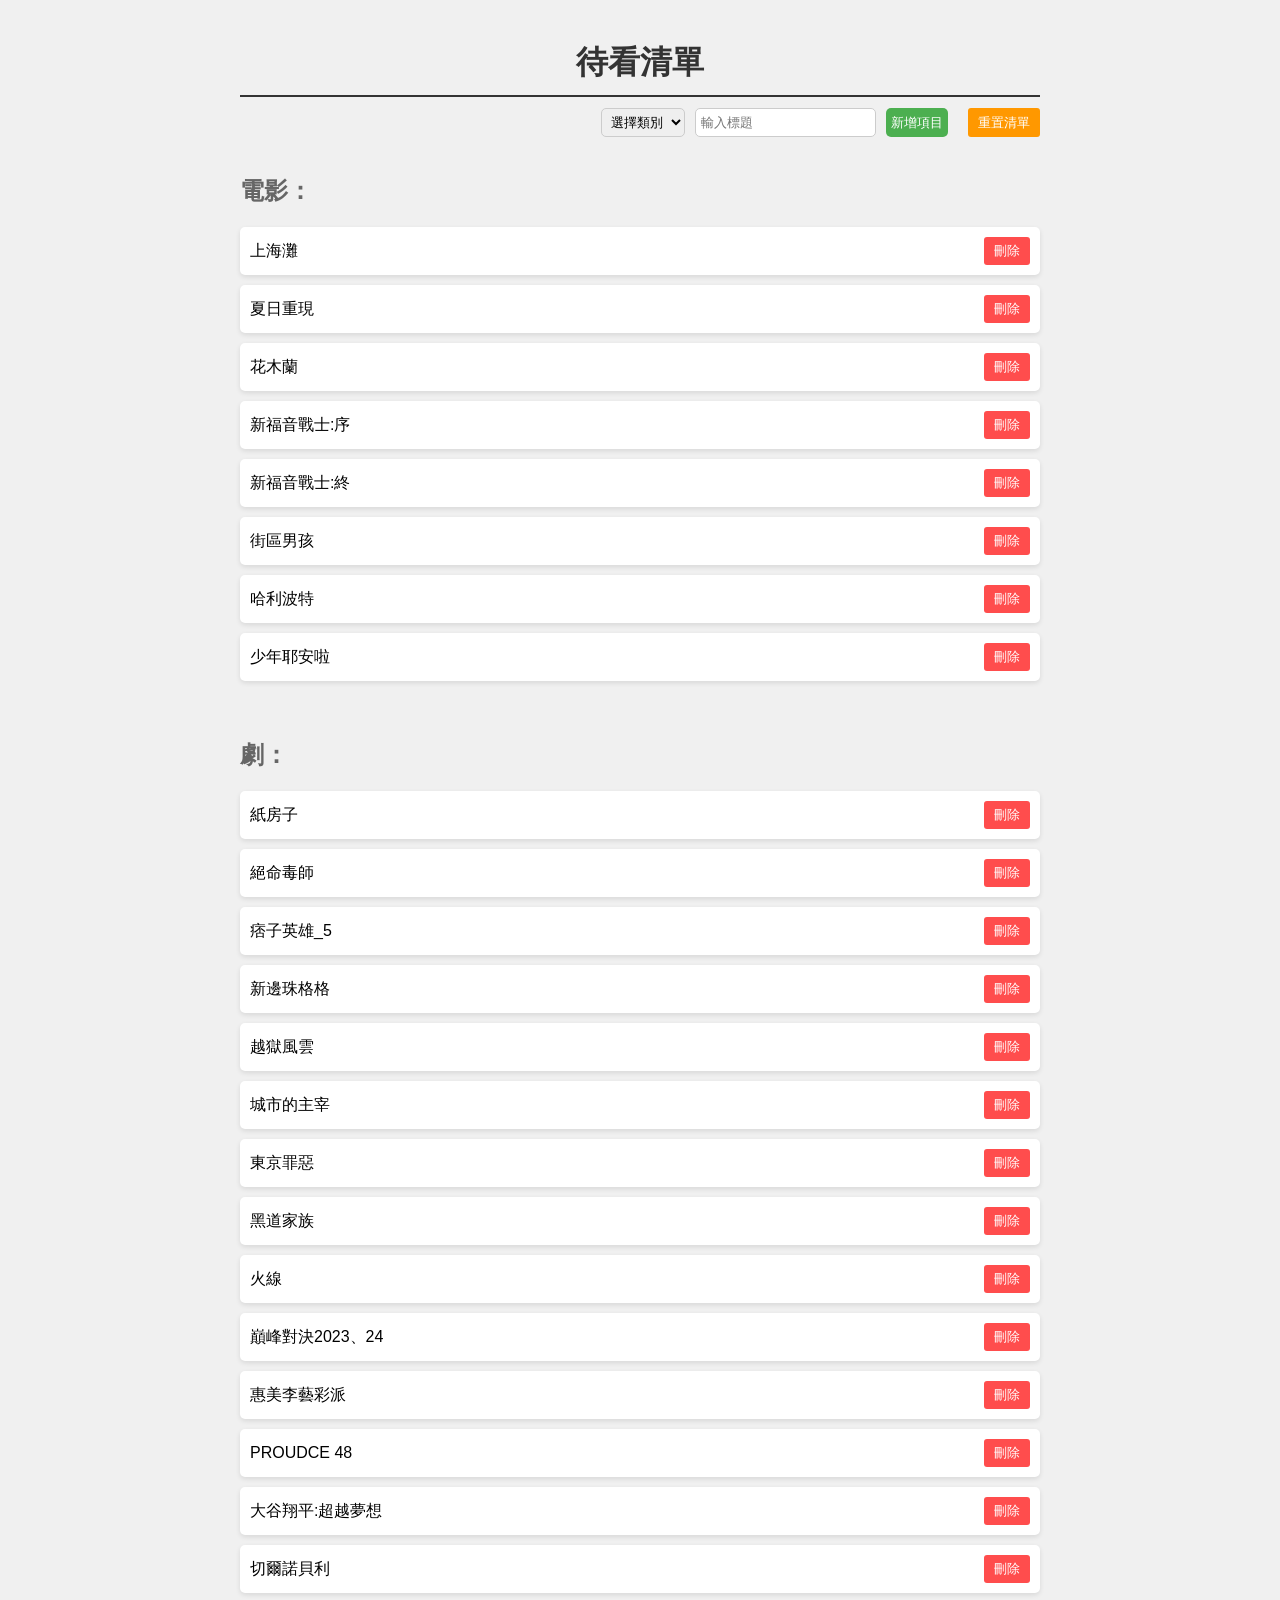
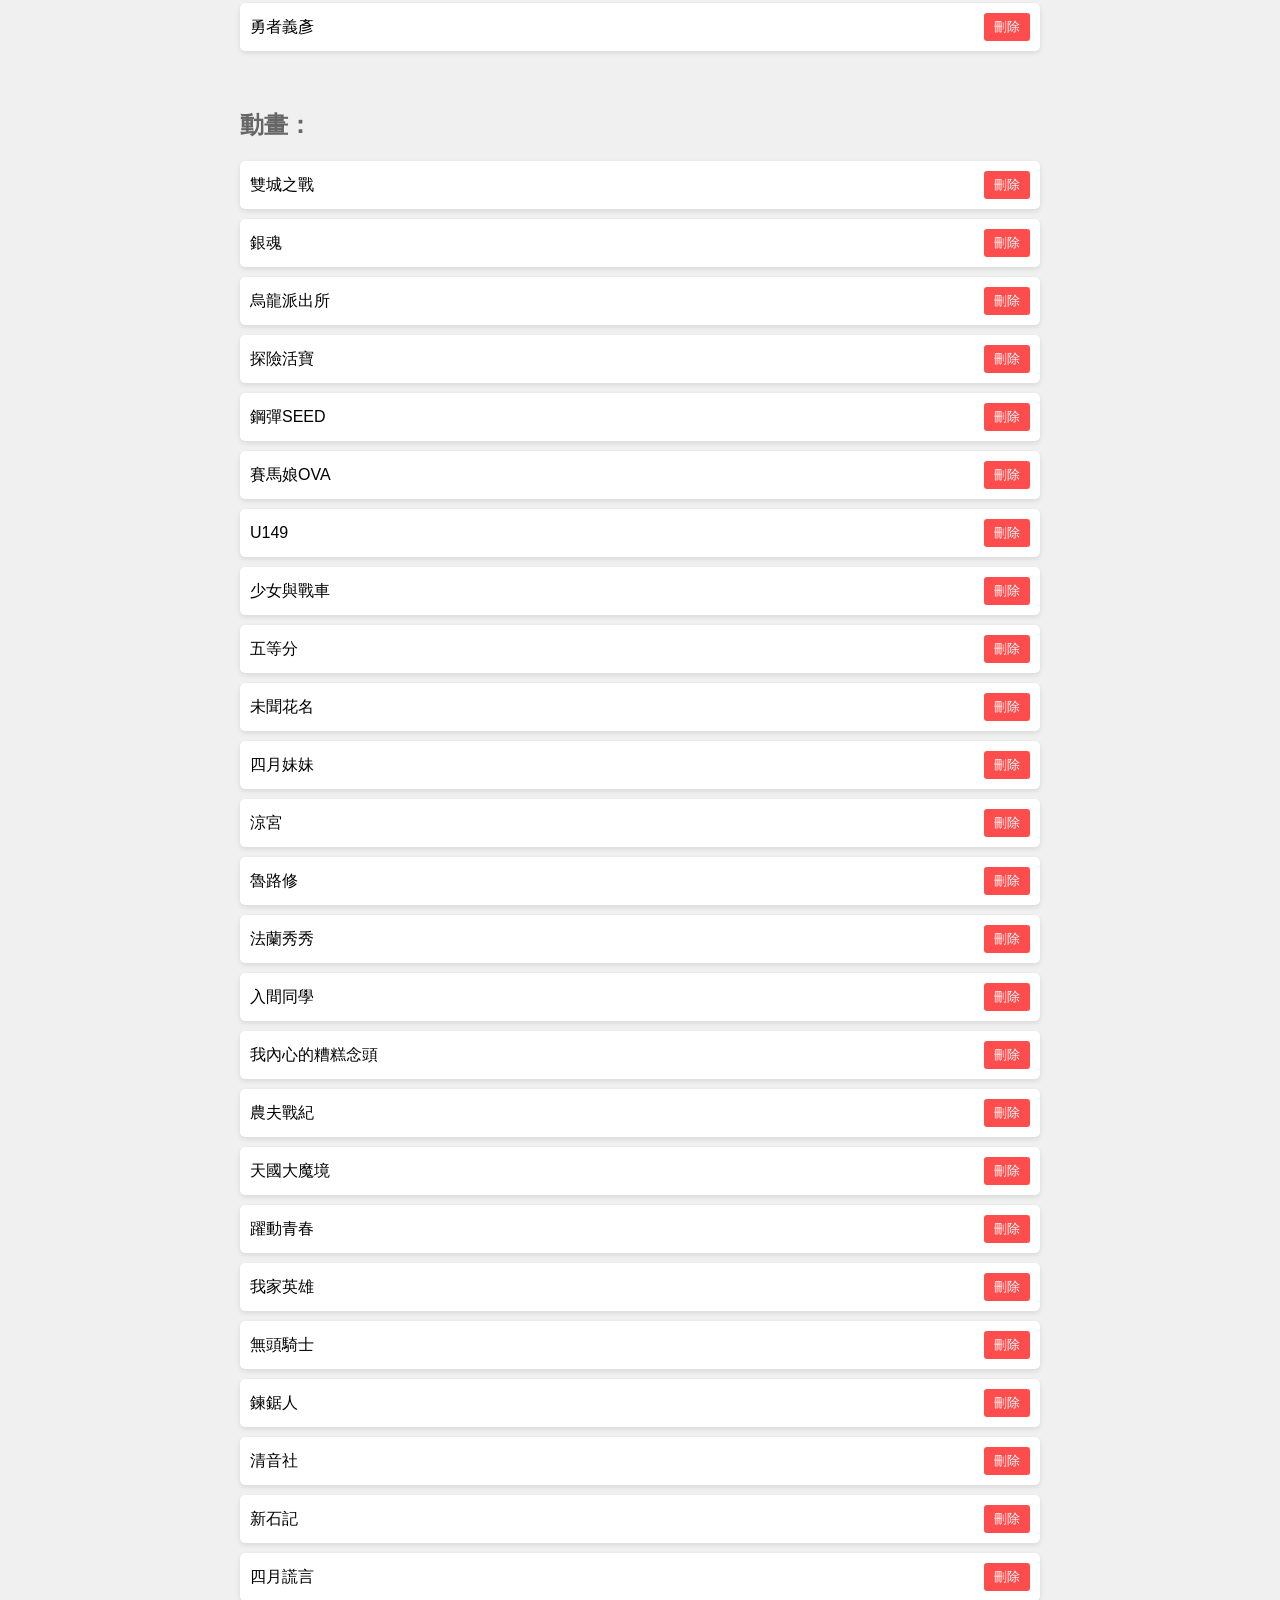
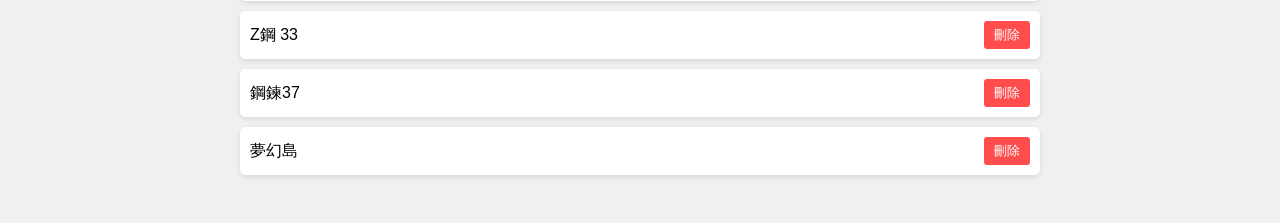
==== al.html @ c4b4829f "Initial commit" ====
<!DOCTYPE html>
<!-- 宣告文件類型為 HTML5 -->
<html lang="zh-Hant-TW">
<head>
    <meta charset="UTF-8">
    <!-- 設定文件的字符編碼為 UTF-8 -->
    <meta name="viewport" content="width=device-width, initial-scale=1.0">
    <!-- 設定視窗的寬度為裝置的寬度，初始縮放比例為 1.0 -->
    <title>待看清單</title>
    <link rel="stylesheet" href="al.css">
    <!-- 連結到 CSS 文件 -->
</head>
<body>
    <header>
        <h1>待看清單</h1>
        <div id="add-item-container">
            <select id="category-select">
                <option value="">選擇類別</option>
                <option value="movie">電影</option>
                <option value="drama">劇</option>
                <option value="animation">動畫</option>
            </select>
            <input type="text" id="new-item-title" placeholder="輸入標題">
            <button id="addItem">新增項目</button>
            <button id="resetItems">重置清單</button>
        </div>
    </header>

    <div><br></div>

    <!-- 電影部分 -->
    <section id="movies">
        <h2>電影：</h2>
        <!-- 每個 div 代表一個項目 -->
        <!-- 
        <div class="item">上海灘</div>
        <div class="item highlight">夏日重現</div>
        <div class="item highlight">花木蘭</div>
        <div class="item highlight">新福音戰士:序</div>
        <div class="item highlight">新福音戰士:終</div>
        <div class="item">街區男孩</div>
        <div class="item highlight">哈利波特</div>
        <div class="item">少年耶安啦</div> 
        -->
        
        <div id="movie-list"></div>
    </section>

    <div><br></div>
    <!-- 換行 -->

    <!-- 劇部分 -->
    <section id="dramas">
        <h2>劇：</h2>
        <!-- 每個 div 代表一個項目 -->
        <!--
        <div class="item">紙房子</div>
        <div class="item highlight">絕命毒師</div>
        <div class="item">痞子英雄_5</div>
        <div class="item">新邊珠格格</div>
        <div class="item highlight">越獄風雲</div>
        <div class="item highlight">城市的主宰</div>
        <div class="item highlight">東京罪惡</div>
        <div class="item highlight">黑道家族</div>
        <div class="item highlight">火線</div>
        <div class="item">巔峰對決2023、24</div>
        <div class="item">惠美李藝彩派</div> 
        <div class="item highlight">PROUDCE 48</div>
        <div class="item">大谷翔平:超越夢想</div>
        <div class="item highlight">切爾諾貝利</div>
        <div class="item highlight">勇者義彥</div>
        -->

        <div id="drama-list"></div>
    </section>

    <div><br></div>
    <!-- 換行 -->

    <!-- 動畫部分 -->
    <section id="animations">
        <h2>動畫：</h2>
        <!-- 每個 div 代表一個項目 -->
<!--         
        <div class="item">雙城之戰</div>
        <div class="item highlight">銀魂</div>
        <div class="item highlight">烏龍派出所</div>
        <div class="item">探險活寶</div> 
        <div class="item">鋼彈SEED</div>
        <div class="item highlight">賽馬娘OVA</div>
        <div class="item highlight">U149</div>
        <div class="item">少女與戰車</div>
        <div class="item">五等分</div>
        <div class="item highlight">未聞花名</div>
        <div class="item">四月妹妹</div>
        <div class="item">涼宮</div>
        <div class="item">魯路修</div>
        <div class="item highlight">法蘭秀秀</div>
        <div class="item">入間同學</div>
        <div class="item highlight">我內心的糟糕念頭</div>
        <div class="item highlight">農夫戰紀</div>
        <div class="item">天國大魔境</div>
        <div class="item">躍動青春</div>
        <div class="item">我家英雄</div>
        <div class="item">無頭騎士</div>
        <div class="item">鍊鋸人</div>
        <div class="item">清音社</div>
        <div class="item">新石記</div>
        <div class="item">四月謊言</div>
        <div class="item">Z鋼 33</div>
        <div class="item">鋼鍊37</div>
        <div class="item">夢幻島</div>
        -->

        <div id="animation-list"></div>
    </section>

    <div><br></div>
    <!-- 換行 -->

    <script src="al.js"></script>
    <!-- 連結到 JavaScript 文件 -->
</body>
</html>
---- al.css ----
/* 整體設定 */
body {
    font-family: 'Arial', sans-serif;
    max-width: 800px;
    margin: 0 auto; /* 居中對齊 */
    padding: 20px;
    background-color: #f0f0f0;
}

h1 {
    color: #333;
    text-align: center;
    border-bottom: 2px solid #333;
    padding-bottom: 10px;
}

h2 {
    color: #666;
    margin-top: 30px;
}

header {
    position: relative;
    margin-bottom: 30px;
}

/* class "." : 可重複使用樣式 
   id "#" : 只用一次的樣式

   也可全用class "."，但要小心命名，避免重複，
   或使用id "#"，但要小心命名，避免重複，
   只是會增加HTML命名複雜度，
   在JS中要快速找到對應的元素，
   可能需要使用id "#" 來精確指定。
*/


/* 項目 */
.item {
    background-color: white;
    margin: 10px 0;
    padding: 10px;
    border-radius: 5px;
    box-shadow: 0 2px 5px rgba(0,0,0,0.1); /* 添加陰影效果 */
    transition: transform 0.3s ease; /* 添加過渡效果 */
    display: flex;
    justify-content: space-between;
    align-items: center;
}

/* 項目懸停效果 */
.item:hover {
    transform: translateY(-5px); /* 鼠標懸停時向上移動 */
}

/* 高亮項目 */
.highlight {
    border-left: 5px solid #ffd700; /* 高亮項目的左邊框 */
    padding-left: 15px;
}

/* 新增項目按鈕 */
#add-item-container {
    position: absolute;
    right: 0;
    bottom: -40px;
    display: flex;
    gap: 10px;
}

/* 新增項目按鈕 */
#category-select, #new-item-title, #addItem {
    padding: 5px;
    border-radius: 5px;
    border: 1px solid #ccc;
}

/* 新增項目按鈕 */
#addItem {
    background-color: #4CAF50;
    color: white;
    border: none;
    cursor: pointer;
}

/* 新增項目按鈕懸停效果 */
#addItem:hover {
    background-color: #45a049;
}


/* 刪除按鈕 */
.delete-btn {
    background-color: #ff4d4d;
    color: white;
    border: none;
    padding: 5px 10px;
    border-radius: 3px;
    cursor: pointer;
}

/* 刪除按鈕懸停效果 */
.delete-btn:hover {
    background-color: #ff3333;
}

/* 重置按鈕 */
#resetItems {
    background-color: #ff9800;
    color: white;
    border: none;
    padding: 5px 10px;
    border-radius: 3px;
    cursor: pointer;
    margin-left: 10px;
}

/* 重置按鈕懸停效果 */
#resetItems:hover {
    background-color: #f57c00;
}
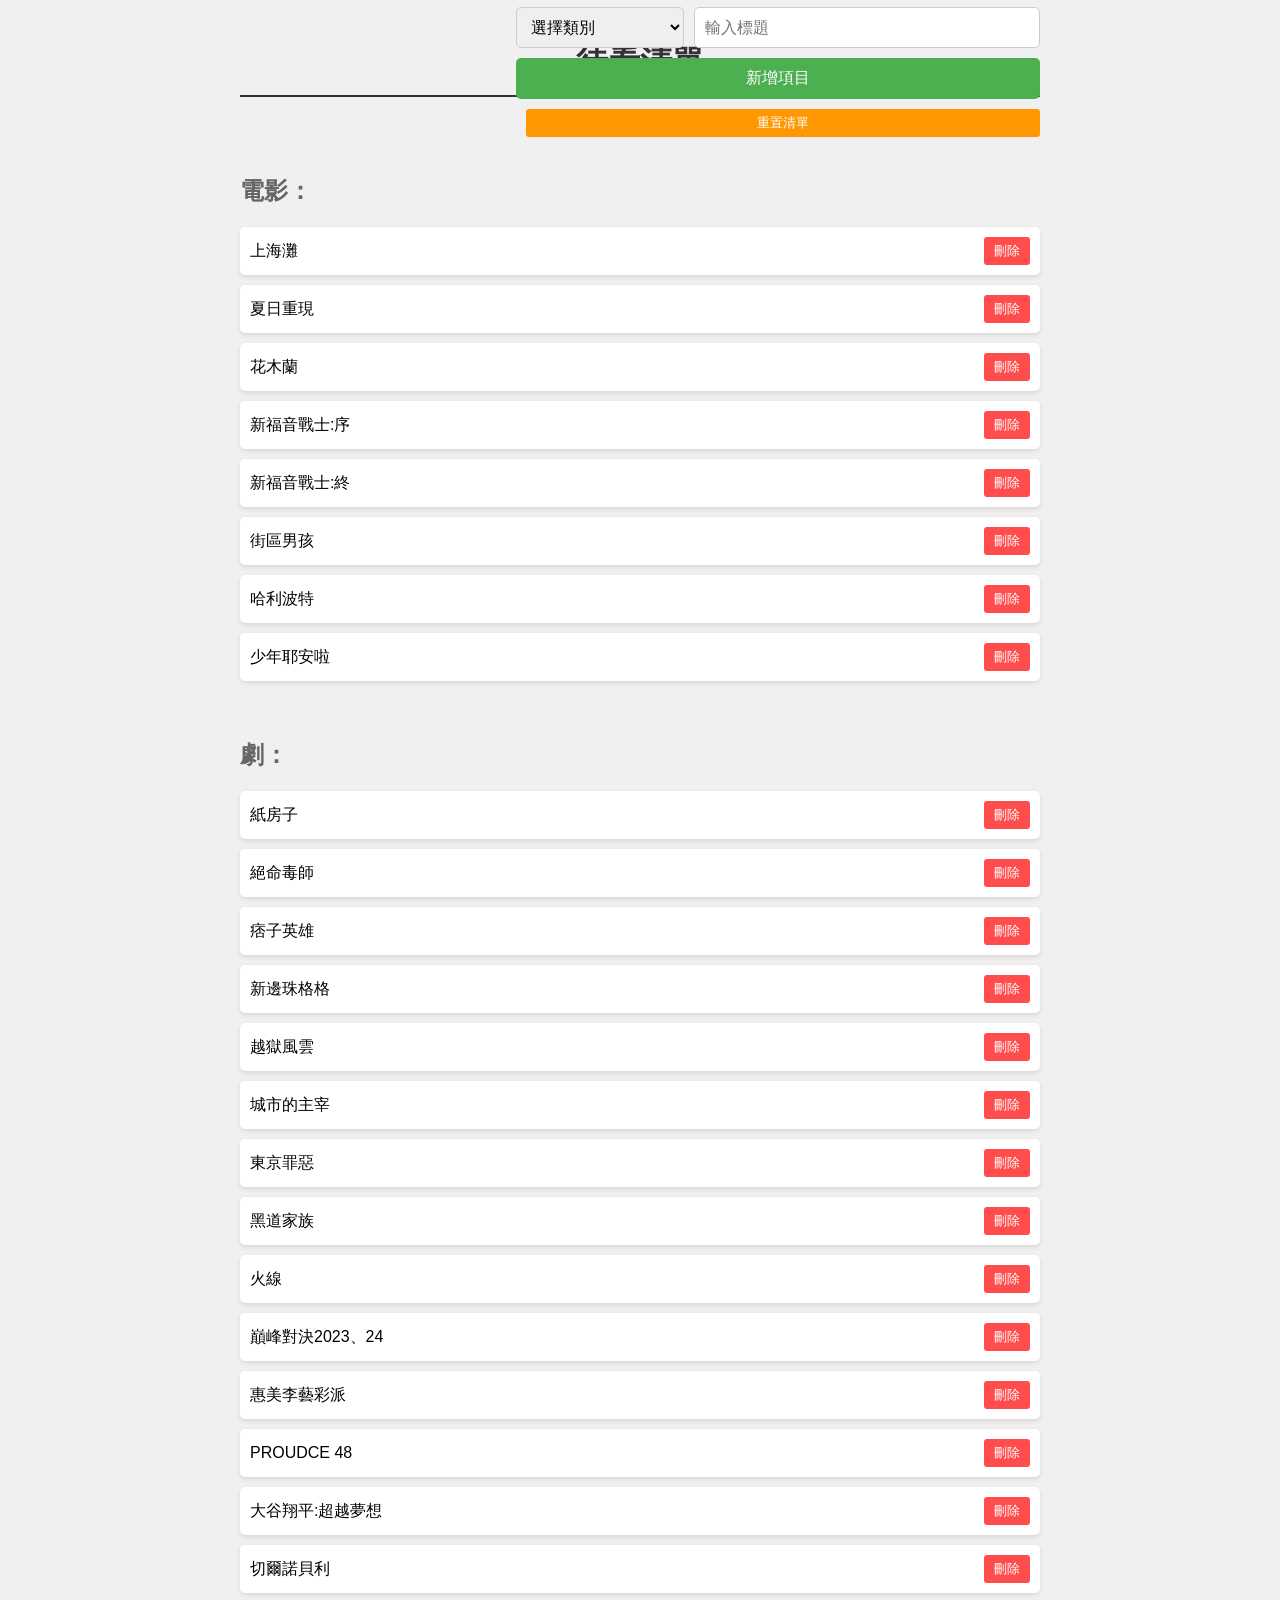
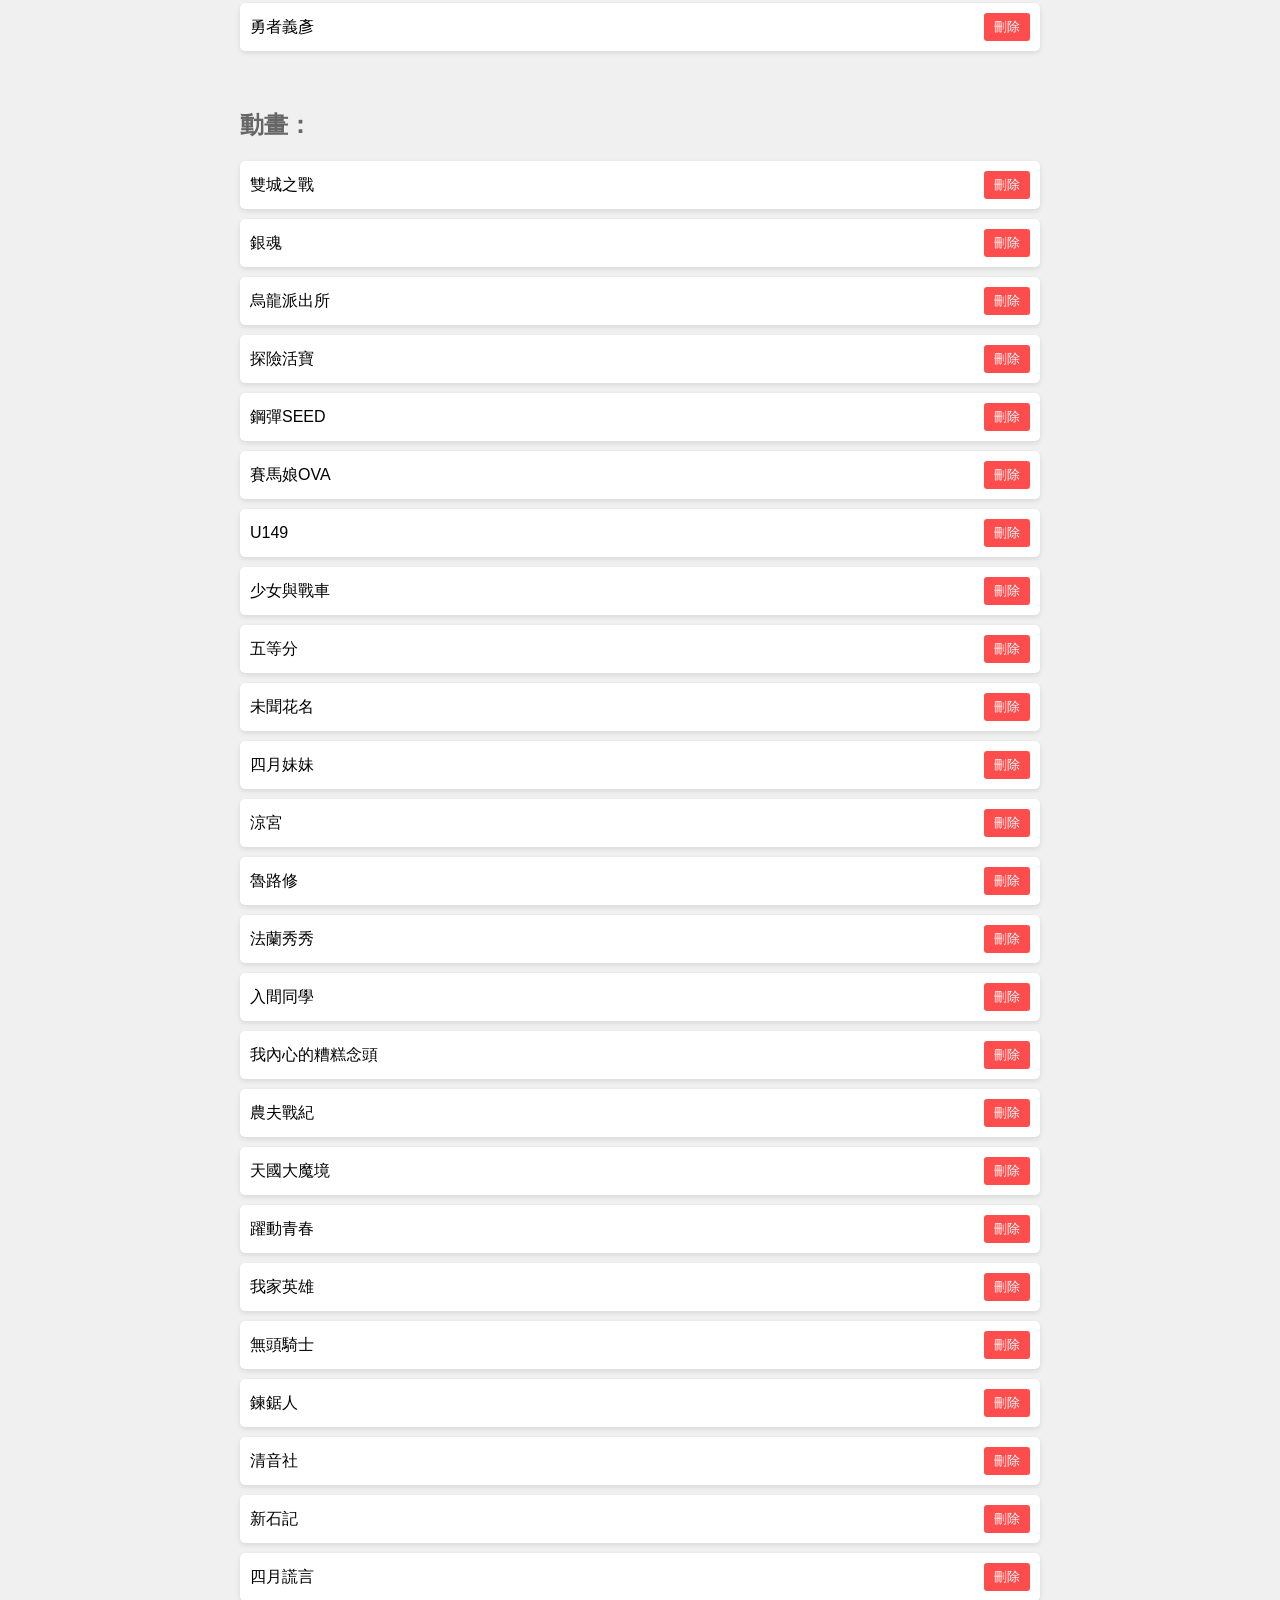
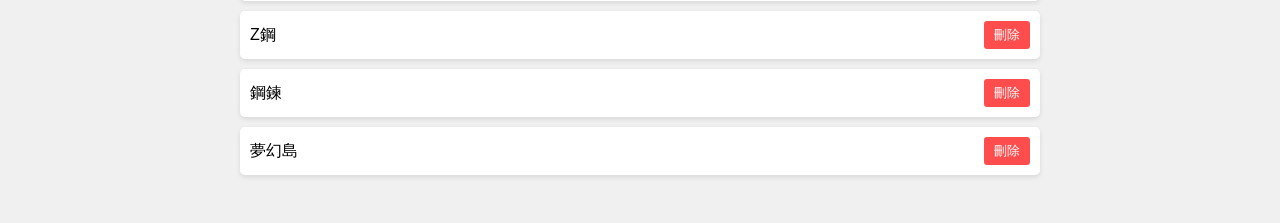
==== commit 9e0b37ee: "更改配合小螢幕_V2" ====
--- a/al.html
+++ b/al.html
@@ -12,7 +12,10 @@
 </head>
 <body>
     <header>
-        <h1>待看清單</h1>
+        <h1>
+            <span class="full-title">待看清單</span>
+            <span class="short-title">清單</span>
+        </h1>
         <div id="add-item-container">
             <select id="category-select">
                 <option value="">選擇類別</option>
--- a/al.css
+++ b/al.css
@@ -1,10 +1,7 @@
 /* 整體設定 */
-body {
-    font-family: 'Arial', sans-serif;
-    max-width: 800px;
-    margin: 0 auto; /* 居中對齊 */
-    padding: 20px;
-    background-color: #f0f0f0;
+header {
+    position: relative;
+    margin-bottom: 30px;
 }
 
 h1 {
@@ -19,9 +16,12 @@
     margin-top: 30px;
 }
 
-header {
-    position: relative;
-    margin-bottom: 30px;
+body {
+    font-family: 'Arial', sans-serif;
+    max-width: 800px;
+    margin: 0 auto; /* 居中對齊 */
+    padding: 20px;
+    background-color: #f0f0f0;
 }
 
 /* class "." : 可重複使用樣式 
@@ -41,6 +41,7 @@
     margin: 10px 0;
     padding: 10px;
     border-radius: 5px;
+    margin-bottom: 10px;
     box-shadow: 0 2px 5px rgba(0,0,0,0.1); /* 添加陰影效果 */
     transition: transform 0.3s ease; /* 添加過渡效果 */
     display: flex;
@@ -66,14 +67,30 @@
     bottom: -40px;
     display: flex;
     gap: 10px;
+    flex-wrap: wrap;
+    justify-content: center;
 }
 
 /* 新增項目按鈕 */
 #category-select, #new-item-title, #addItem {
-    padding: 5px;
+    padding: 10px;
     border-radius: 5px;
     border: 1px solid #ccc;
+    font-size: 16px;
 }
+
+#category-select {
+    flex-grow: 1; /* 在裝置寬度小於600px時，顯示短標題 */
+}
+
+#new-item-title {
+    flex-grow: 2; /* 在裝置寬度小於600px時，顯示短標題 */
+}
+
+#addItem, #resetItems {
+    flex-basis: 100%; /* 在裝置寬度小於600px時，顯示短標題 */
+}
+
 
 /* 新增項目按鈕 */
 #addItem {
@@ -118,4 +135,42 @@
 /* 重置按鈕懸停效果 */
 #resetItems:hover {
     background-color: #f57c00;
+}
+
+
+/* 為了在不同裝置大小顯示不同標題 */
+.short-title {
+    display: none;
+}
+
+/* 在裝置寬度小於600px時，顯示短標題 */
+@media (max-width: 600px) {
+    .full-title {
+        display: none;
+    }
+    .short-title {
+        display: inline;
+    }
+
+    /* 項目 */
+    .item {
+        flex-direction: column;
+        align-items: flex-start;
+    }
+
+    /* 刪除按鈕 */
+    .delete-btn {
+        margin-top: 10px;
+        align-self: flex-end;
+    }
+
+    /* 新增項目按鈕 */
+    #add-item-container {
+        flex-direction: column; 
+    }
+
+    /* 新增項目按鈕 */
+    #category-select, #new-item-title, #addItem, #resetItems {
+        width: 100%;
+    }
 }
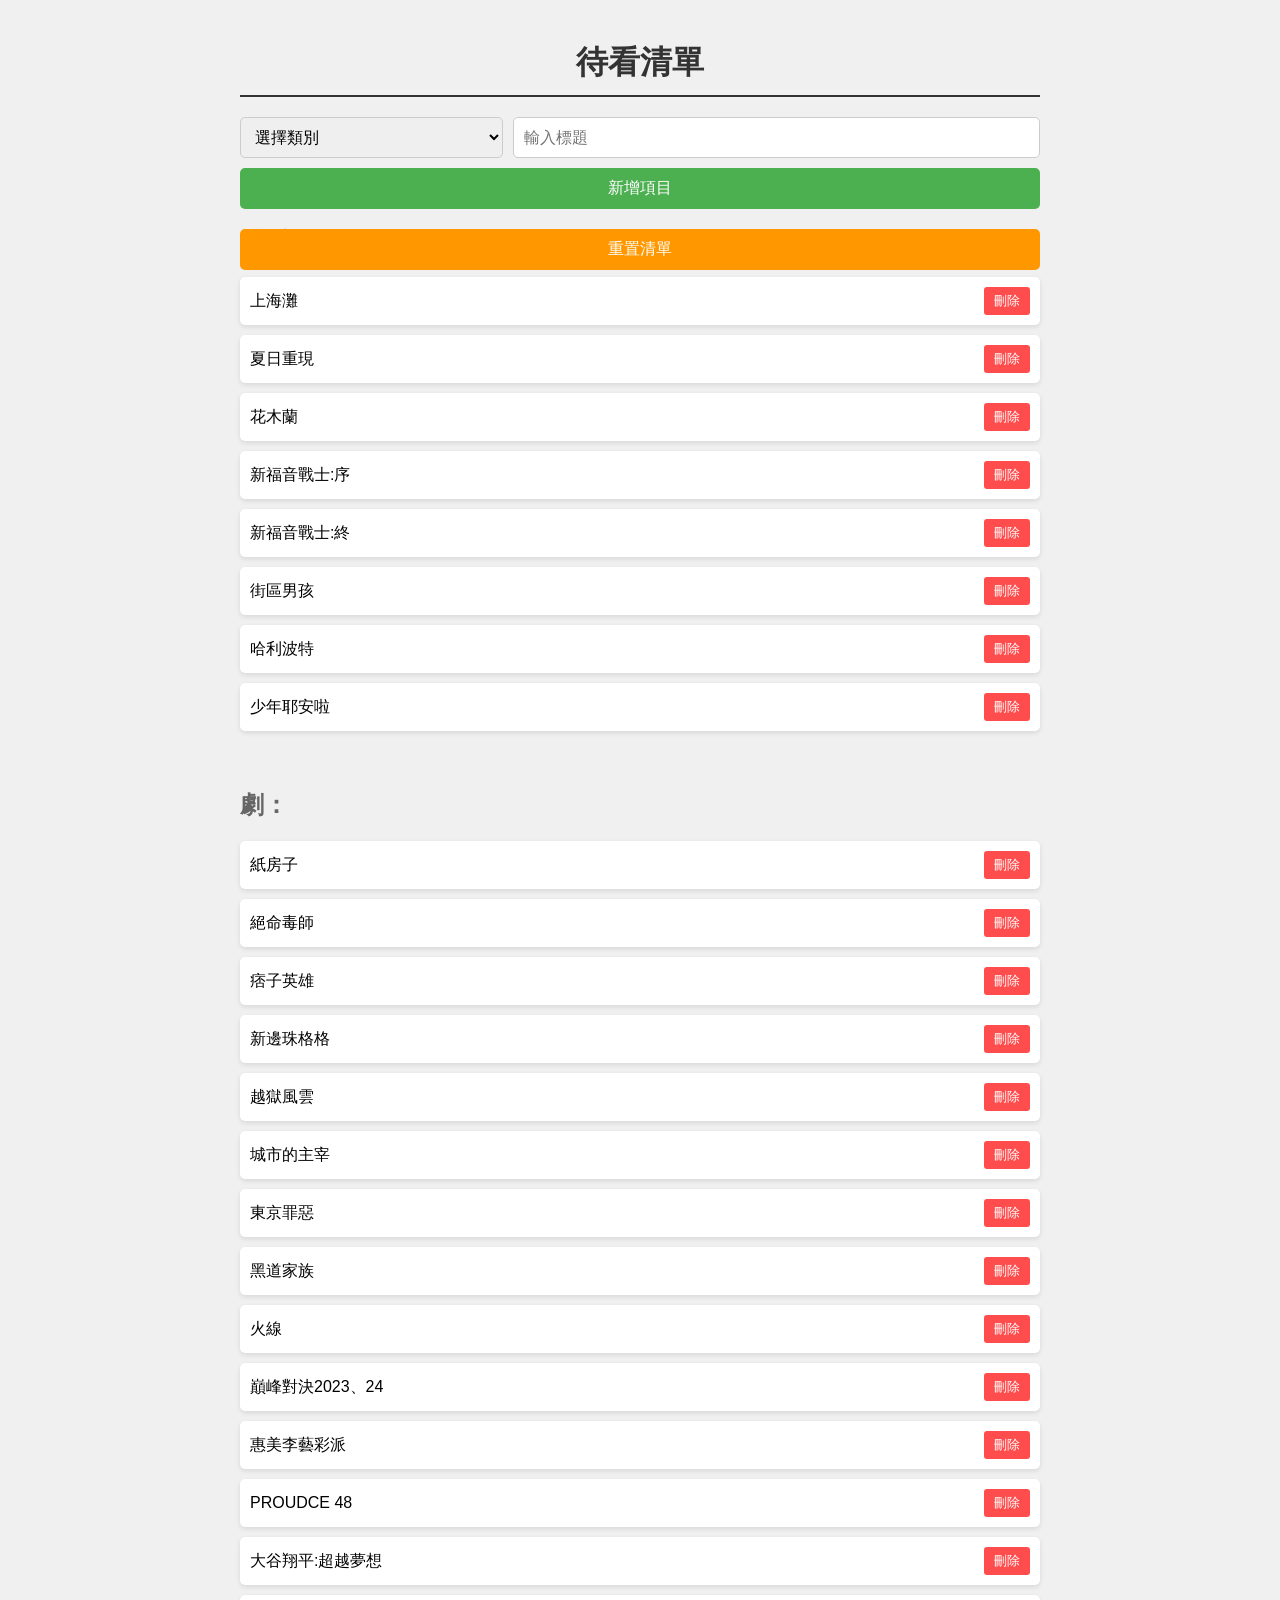
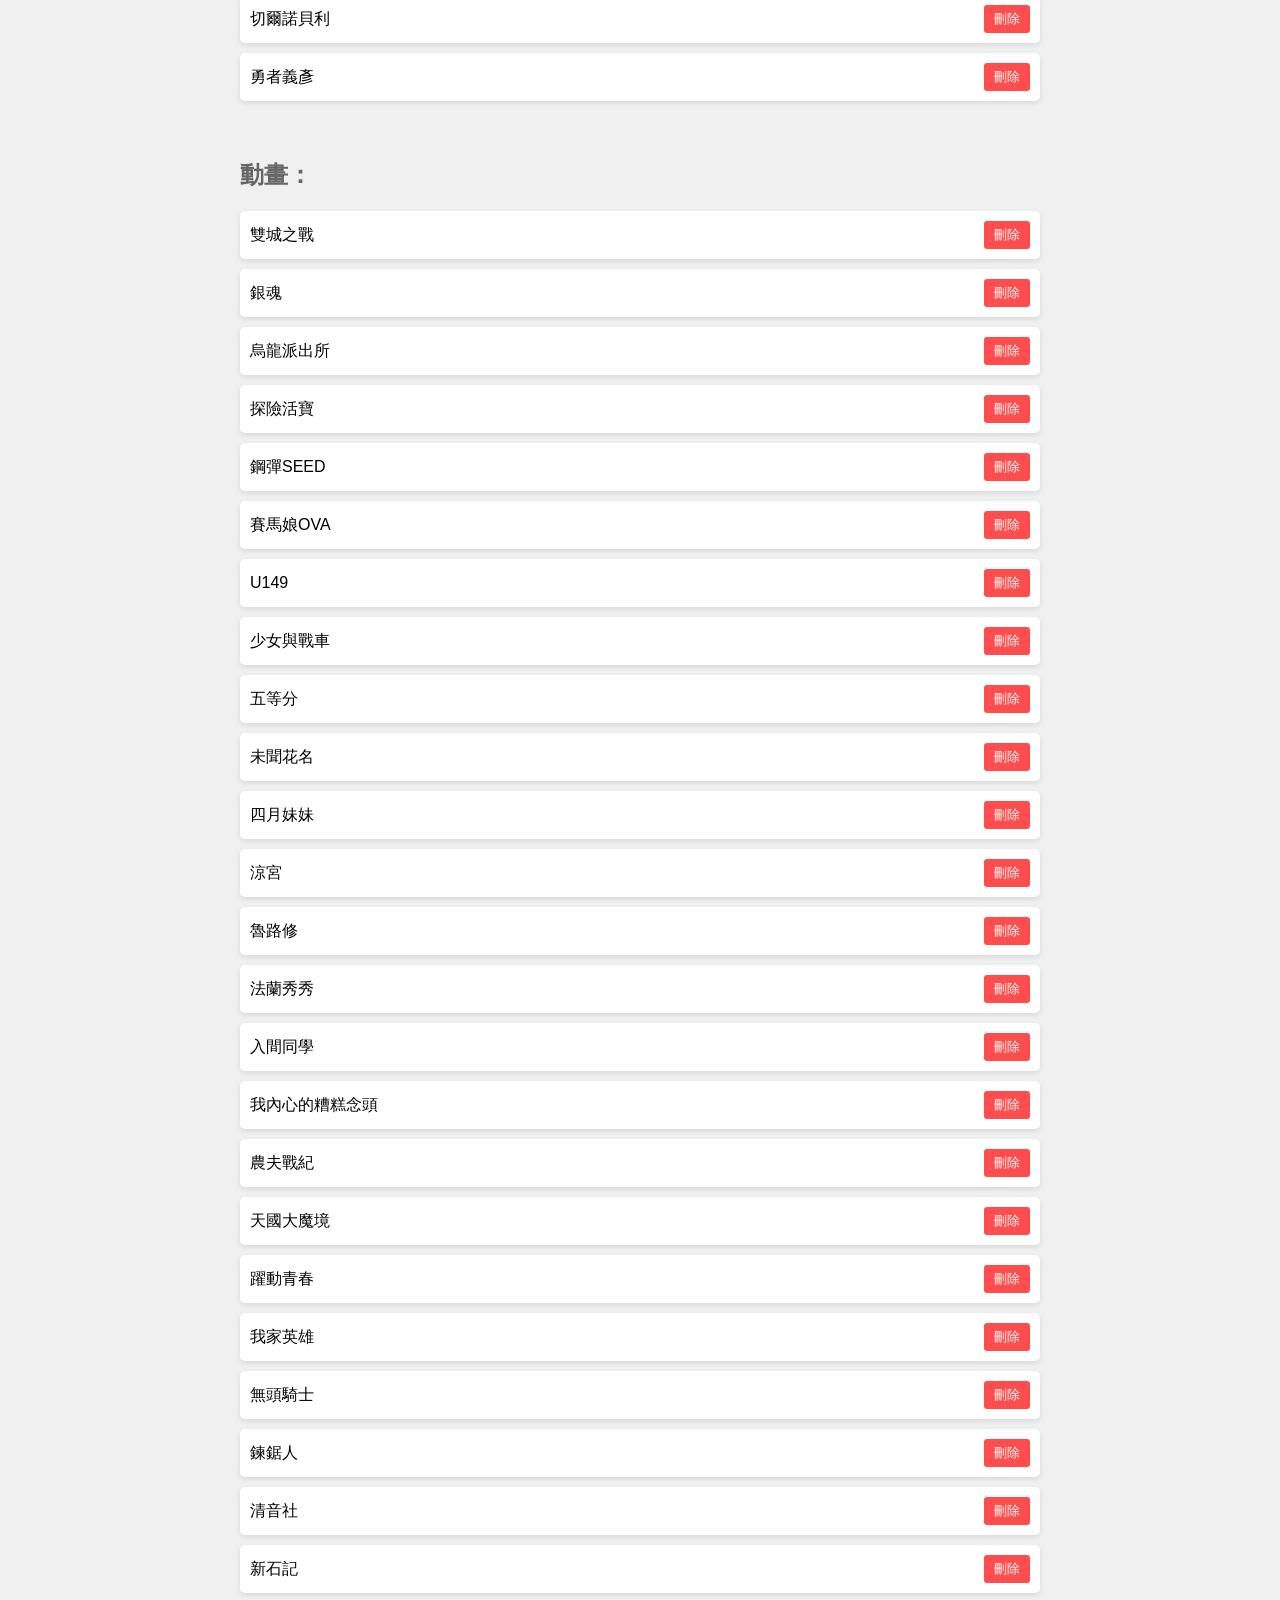
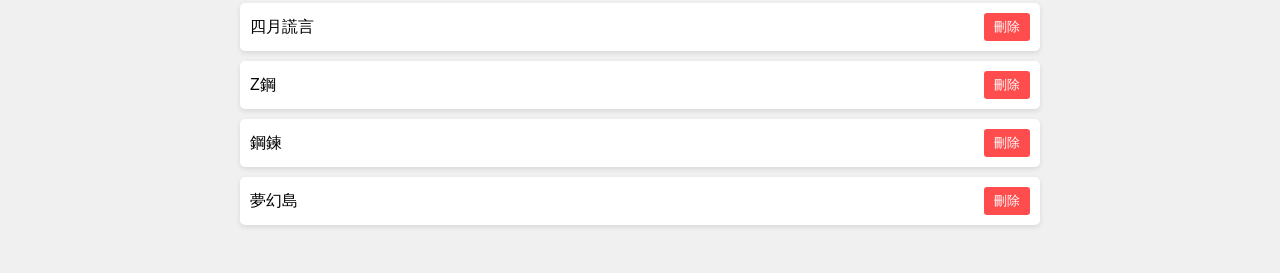
==== commit 219698fa: "更改配合小螢幕_V4" ====
--- a/al.html
+++ b/al.html
@@ -12,10 +12,7 @@
 </head>
 <body>
     <header>
-        <h1>
-            <span class="full-title">待看清單</span>
-            <span class="short-title">清單</span>
-        </h1>
+        <h1>待看清單</h1>
         <div id="add-item-container">
             <select id="category-select">
                 <option value="">選擇類別</option>
--- a/al.css
+++ b/al.css
@@ -1,7 +1,14 @@
-/* 整體設定 */
+body {
+    font-family: 'Arial', sans-serif;
+    max-width: 800px;
+    margin: 0 auto;
+    padding: 20px;
+    background-color: #f0f0f0;
+}
+
 header {
     position: relative;
-    margin-bottom: 30px;
+    margin-bottom: 80px;  /* 保留原有的較大底部邊距 */
 }
 
 h1 {
@@ -16,63 +23,18 @@
     margin-top: 30px;
 }
 
-body {
-    font-family: 'Arial', sans-serif;
-    max-width: 800px;
-    margin: 0 auto; /* 居中對齊 */
-    padding: 20px;
-    background-color: #f0f0f0;
+#add-item-container {
+    position: absolute;
+    left: 0;
+    right: 0;
+    top: 100%;  /* 將容器移到標題下方 */
+    display: grid;
+    grid-template-columns: 1fr 2fr;
+    gap: 10px;
+    margin-top: 20px;  /* 與標題保持一定距離 */
 }
 
-/* class "." : 可重複使用樣式 
-   id "#" : 只用一次的樣式
-
-   也可全用class "."，但要小心命名，避免重複，
-   或使用id "#"，但要小心命名，避免重複，
-   只是會增加HTML命名複雜度，
-   在JS中要快速找到對應的元素，
-   可能需要使用id "#" 來精確指定。
-*/
-
-
-/* 項目 */
-.item {
-    background-color: white;
-    margin: 10px 0;
-    padding: 10px;
-    border-radius: 5px;
-    margin-bottom: 10px;
-    box-shadow: 0 2px 5px rgba(0,0,0,0.1); /* 添加陰影效果 */
-    transition: transform 0.3s ease; /* 添加過渡效果 */
-    display: flex;
-    justify-content: space-between;
-    align-items: center;
-}
-
-/* 項目懸停效果 */
-.item:hover {
-    transform: translateY(-5px); /* 鼠標懸停時向上移動 */
-}
-
-/* 高亮項目 */
-.highlight {
-    border-left: 5px solid #ffd700; /* 高亮項目的左邊框 */
-    padding-left: 15px;
-}
-
-/* 新增項目按鈕 */
-#add-item-container {
-    position: absolute;
-    right: 0;
-    bottom: -40px;
-    display: flex;
-    gap: 10px;
-    flex-wrap: wrap;
-    justify-content: center;
-}
-
-/* 新增項目按鈕 */
-#category-select, #new-item-title, #addItem {
+#category-select, #new-item-title, #addItem, #resetItems {
     padding: 10px;
     border-radius: 5px;
     border: 1px solid #ccc;
@@ -80,33 +42,53 @@
 }
 
 #category-select {
-    flex-grow: 1; /* 在裝置寬度小於600px時，顯示短標題 */
+    grid-column: 1;
 }
 
 #new-item-title {
-    flex-grow: 2; /* 在裝置寬度小於600px時，顯示短標題 */
+    grid-column: 2;
 }
 
 #addItem, #resetItems {
-    flex-basis: 100%; /* 在裝置寬度小於600px時，顯示短標題 */
-}
-
-
-/* 新增項目按鈕 */
-#addItem {
-    background-color: #4CAF50;
+    grid-column: span 2;
+    border: none;
     color: white;
-    border: none;
     cursor: pointer;
 }
 
-/* 新增項目按鈕懸停效果 */
+#addItem {
+    background-color: #4CAF50;
+}
+
 #addItem:hover {
     background-color: #45a049;
 }
 
+#resetItems {
+    background-color: #ff9800;
+    margin-top: 10px;
+}
 
-/* 刪除按鈕 */
+#resetItems:hover {
+    background-color: #f57c00;
+}
+
+.item {
+    background-color: white;
+    margin: 10px 0;
+    padding: 10px;
+    border-radius: 5px;
+    box-shadow: 0 2px 5px rgba(0,0,0,0.1);
+    display: flex;
+    justify-content: space-between;
+    align-items: center;
+}
+
+.highlight {
+    border-left: 5px solid #ffd700;
+    padding-left: 15px;
+}
+
 .delete-btn {
     background-color: #ff4d4d;
     color: white;
@@ -116,34 +98,14 @@
     cursor: pointer;
 }
 
-/* 刪除按鈕懸停效果 */
 .delete-btn:hover {
     background-color: #ff3333;
 }
 
-/* 重置按鈕 */
-#resetItems {
-    background-color: #ff9800;
-    color: white;
-    border: none;
-    padding: 5px 10px;
-    border-radius: 3px;
-    cursor: pointer;
-    margin-left: 10px;
-}
-
-/* 重置按鈕懸停效果 */
-#resetItems:hover {
-    background-color: #f57c00;
-}
-
-
-/* 為了在不同裝置大小顯示不同標題 */
 .short-title {
     display: none;
 }
 
-/* 在裝置寬度小於600px時，顯示短標題 */
 @media (max-width: 600px) {
     .full-title {
         display: none;
@@ -152,25 +114,23 @@
         display: inline;
     }
 
-    /* 項目 */
+    #add-item-container {
+        grid-template-columns: 1fr;
+    }
+
+    #category-select, #new-item-title, #addItem, #resetItems {
+        grid-column: 1;
+        width: 100%;
+        margin-bottom: 10px;
+    }
+
     .item {
         flex-direction: column;
         align-items: flex-start;
     }
 
-    /* 刪除按鈕 */
     .delete-btn {
         margin-top: 10px;
         align-self: flex-end;
     }
-
-    /* 新增項目按鈕 */
-    #add-item-container {
-        flex-direction: column; 
-    }
-
-    /* 新增項目按鈕 */
-    #category-select, #new-item-title, #addItem, #resetItems {
-        width: 100%;
-    }
 }
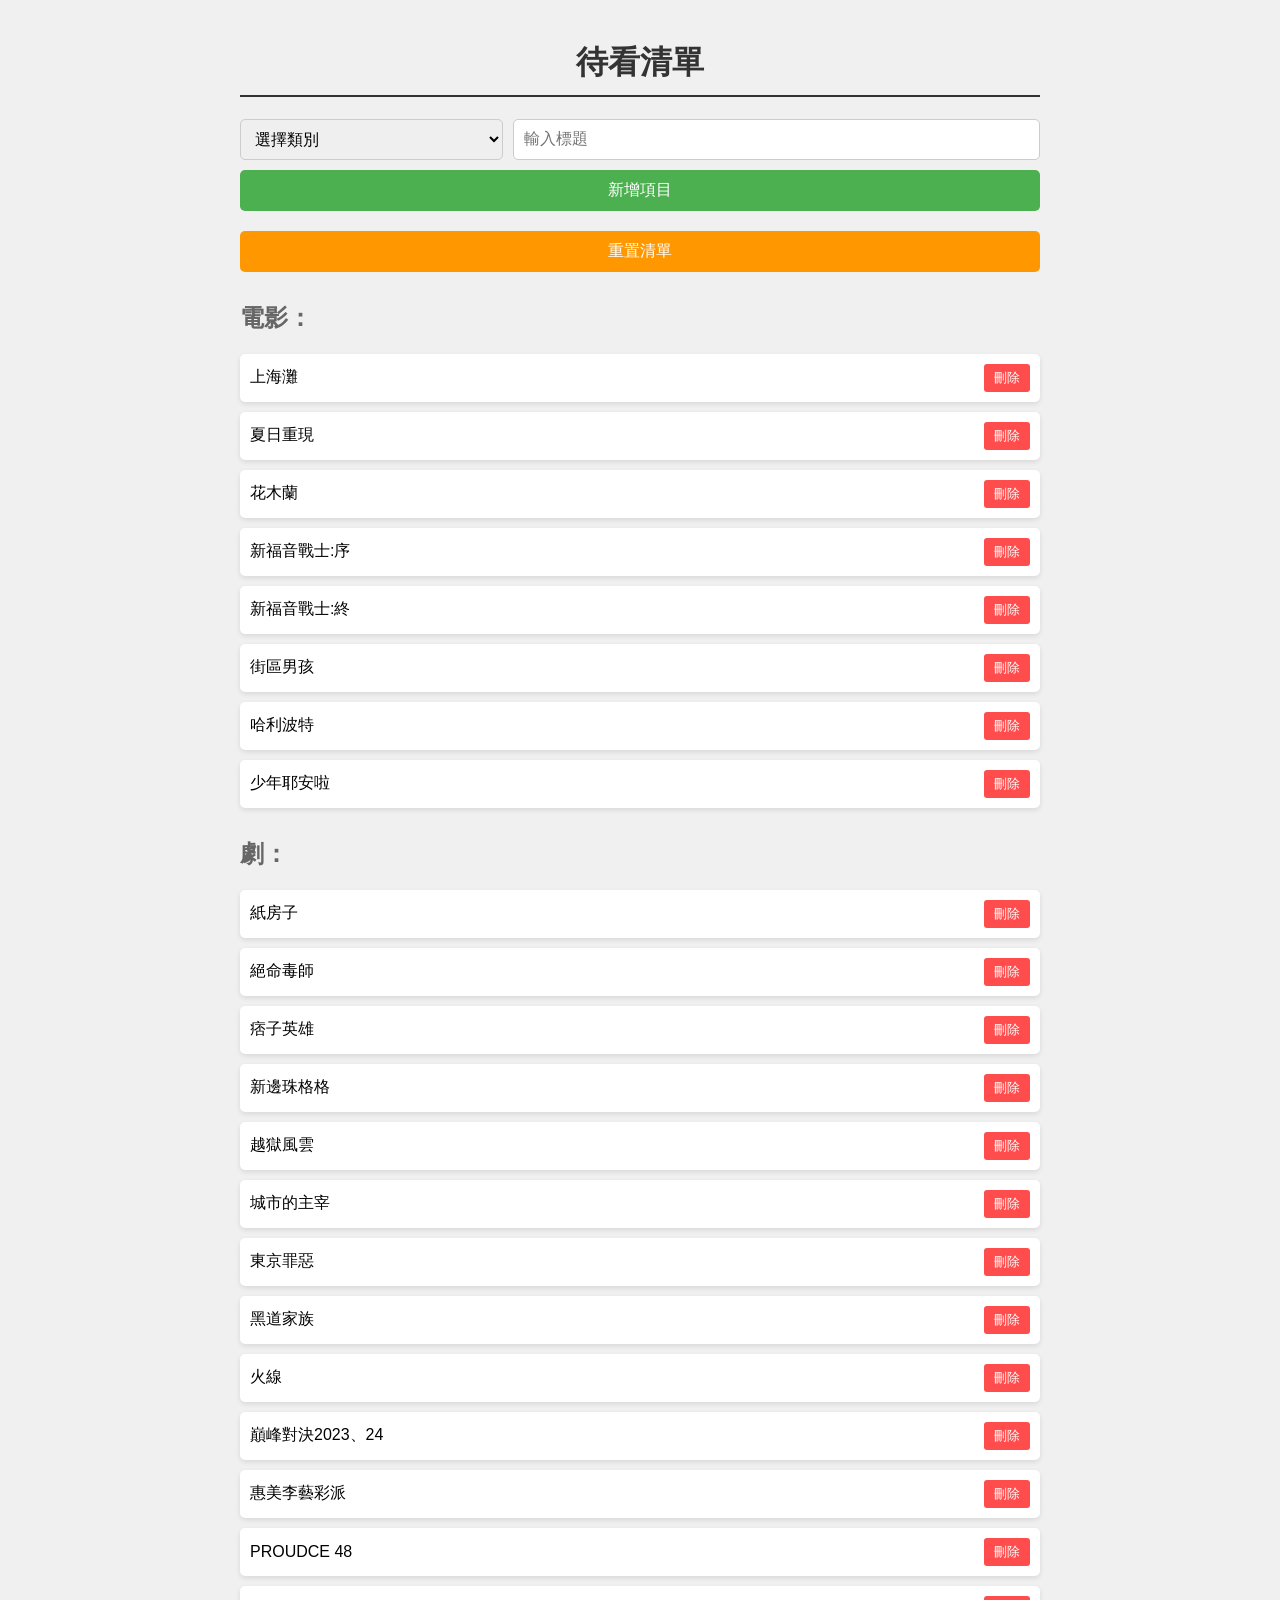
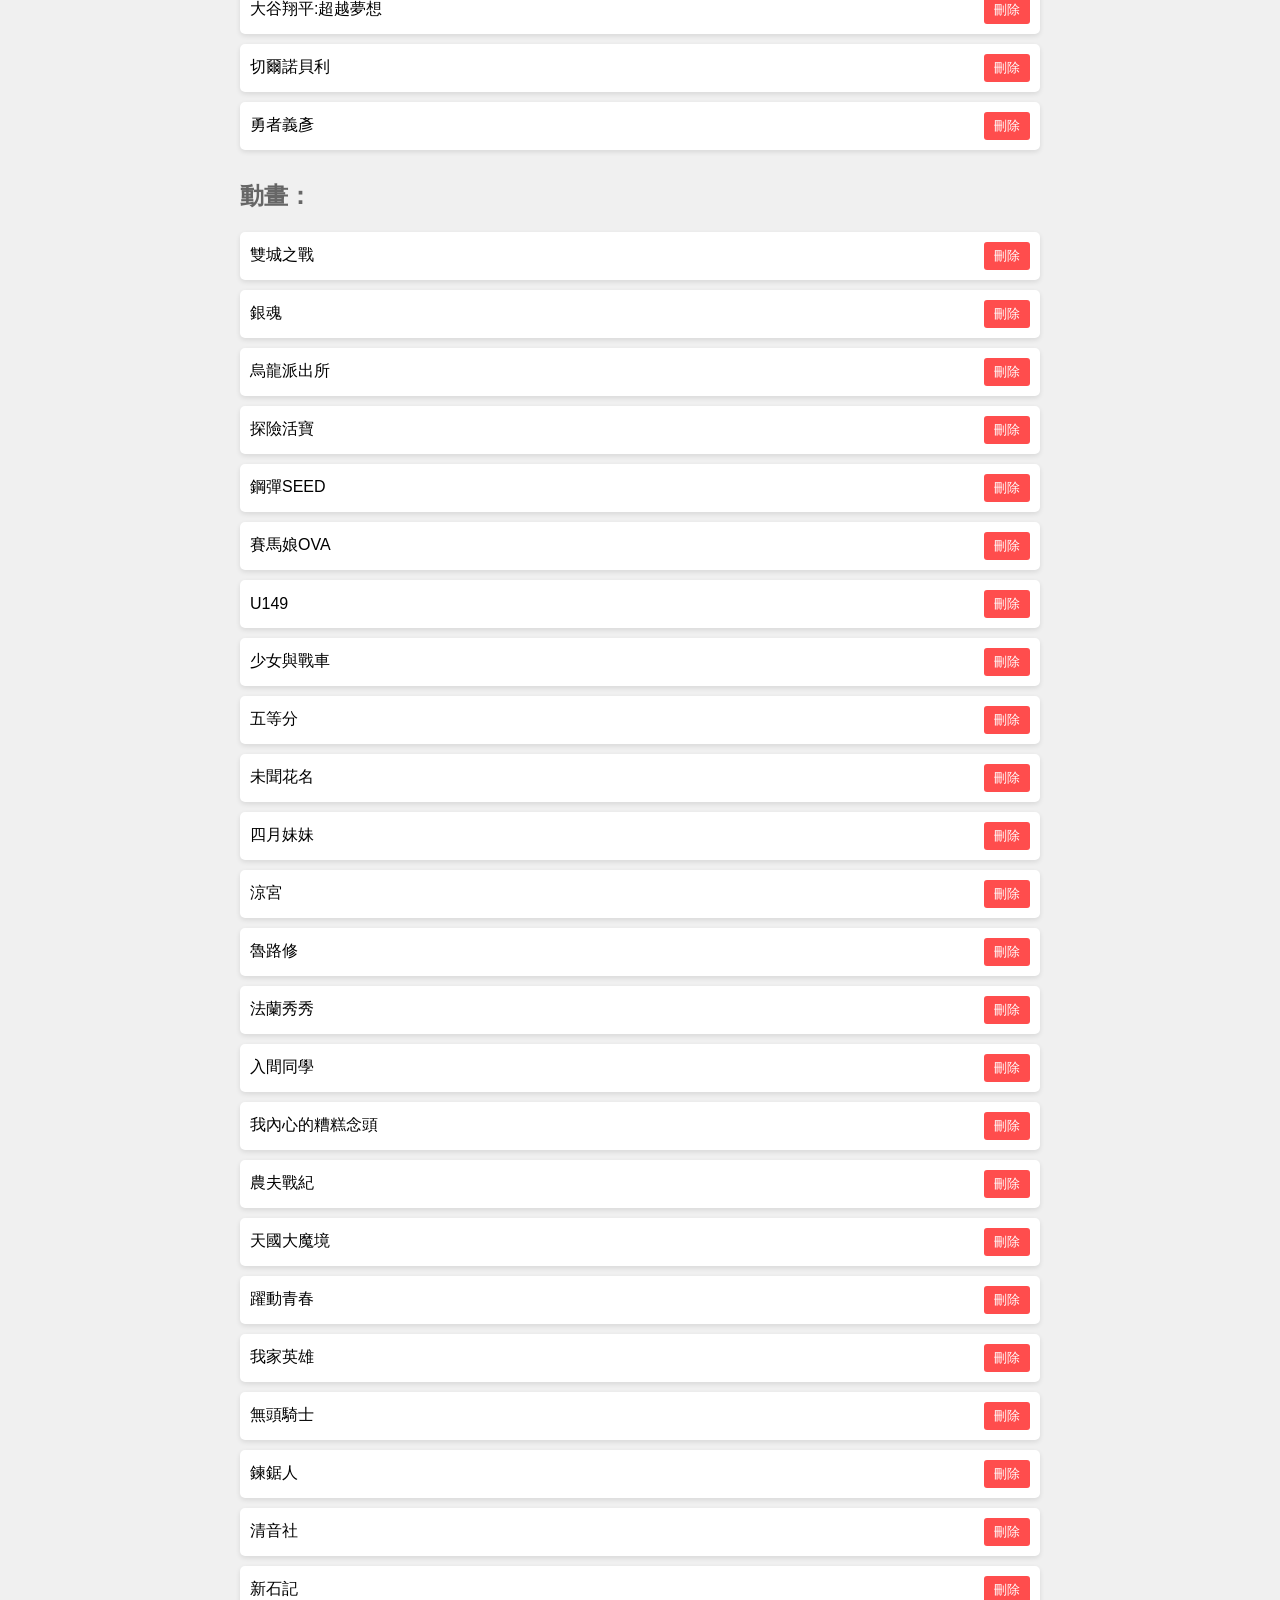
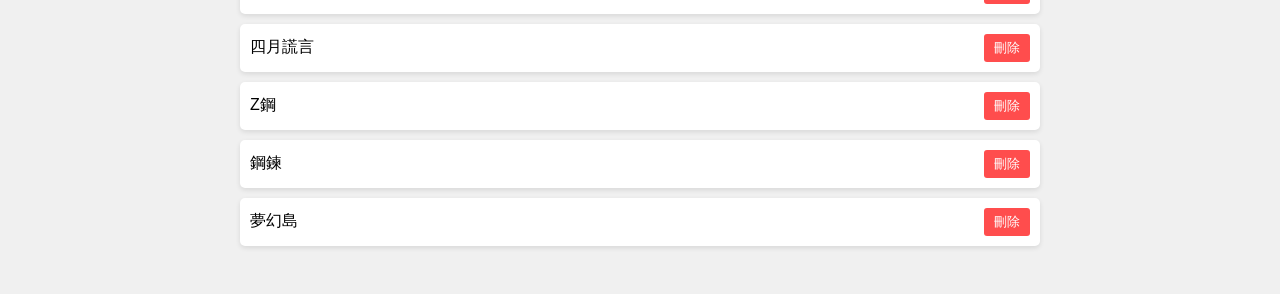
==== commit 439b02e6: "更改配合小螢幕_V5" ====
--- a/al.html
+++ b/al.html
@@ -26,7 +26,6 @@
         </div>
     </header>
 
-    <div><br></div>
 
     <!-- 電影部分 -->
     <section id="movies">
@@ -46,8 +45,6 @@
         <div id="movie-list"></div>
     </section>
 
-    <div><br></div>
-    <!-- 換行 -->
 
     <!-- 劇部分 -->
     <section id="dramas">
@@ -74,8 +71,6 @@
         <div id="drama-list"></div>
     </section>
 
-    <div><br></div>
-    <!-- 換行 -->
 
     <!-- 動畫部分 -->
     <section id="animations">
--- a/al.css
+++ b/al.css
@@ -8,7 +8,7 @@
 
 header {
     position: relative;
-    margin-bottom: 80px;  /* 保留原有的較大底部邊距 */
+    margin-bottom: 20px;
 }
 
 h1 {
@@ -24,14 +24,10 @@
 }
 
 #add-item-container {
-    position: absolute;
-    left: 0;
-    right: 0;
-    top: 100%;  /* 將容器移到標題下方 */
     display: grid;
     grid-template-columns: 1fr 2fr;
     gap: 10px;
-    margin-top: 20px;  /* 與標題保持一定距離 */
+    margin-bottom: 20px;
 }
 
 #category-select, #new-item-title, #addItem, #resetItems {
@@ -102,26 +98,48 @@
     background-color: #ff3333;
 }
 
-.short-title {
-    display: none;
-}
+@media (max-width: 600px) {
+    body {
+        padding-top: 200px;  /* 為固定的添加項目區域留出空間 */
+    }
 
-@media (max-width: 600px) {
-    .full-title {
-        display: none;
+    header {
+        position: fixed;
+        top: 0;
+        left: 0;
+        right: 0;
+        background-color: #f0f0f0;
+        padding: 10px;
+        z-index: 1000;
     }
-    .short-title {
-        display: inline;
+
+    h1 {
+        font-size: 24px;
+        margin-bottom: 10px;
     }
 
     #add-item-container {
         grid-template-columns: 1fr;
     }
 
-    #category-select, #new-item-title, #addItem, #resetItems {
-        grid-column: 1;
-        width: 100%;
+
+    #category-select, #addItem, #resetItems {
+        grid-column: 1; 
+        width: 100%; /* 寬度為100% */
         margin-bottom: 10px;
+        height: 40px; 
+    }
+
+    #new-item-title {
+        grid-column: 1; 
+        width: 50%; /* 寬度為50% */
+        margin-bottom: 10px;
+        height: 40px; 
+    }
+
+    #addItem, #resetItems {
+        height: 50px;
+        font-size: 18px;
     }
 
     .item {
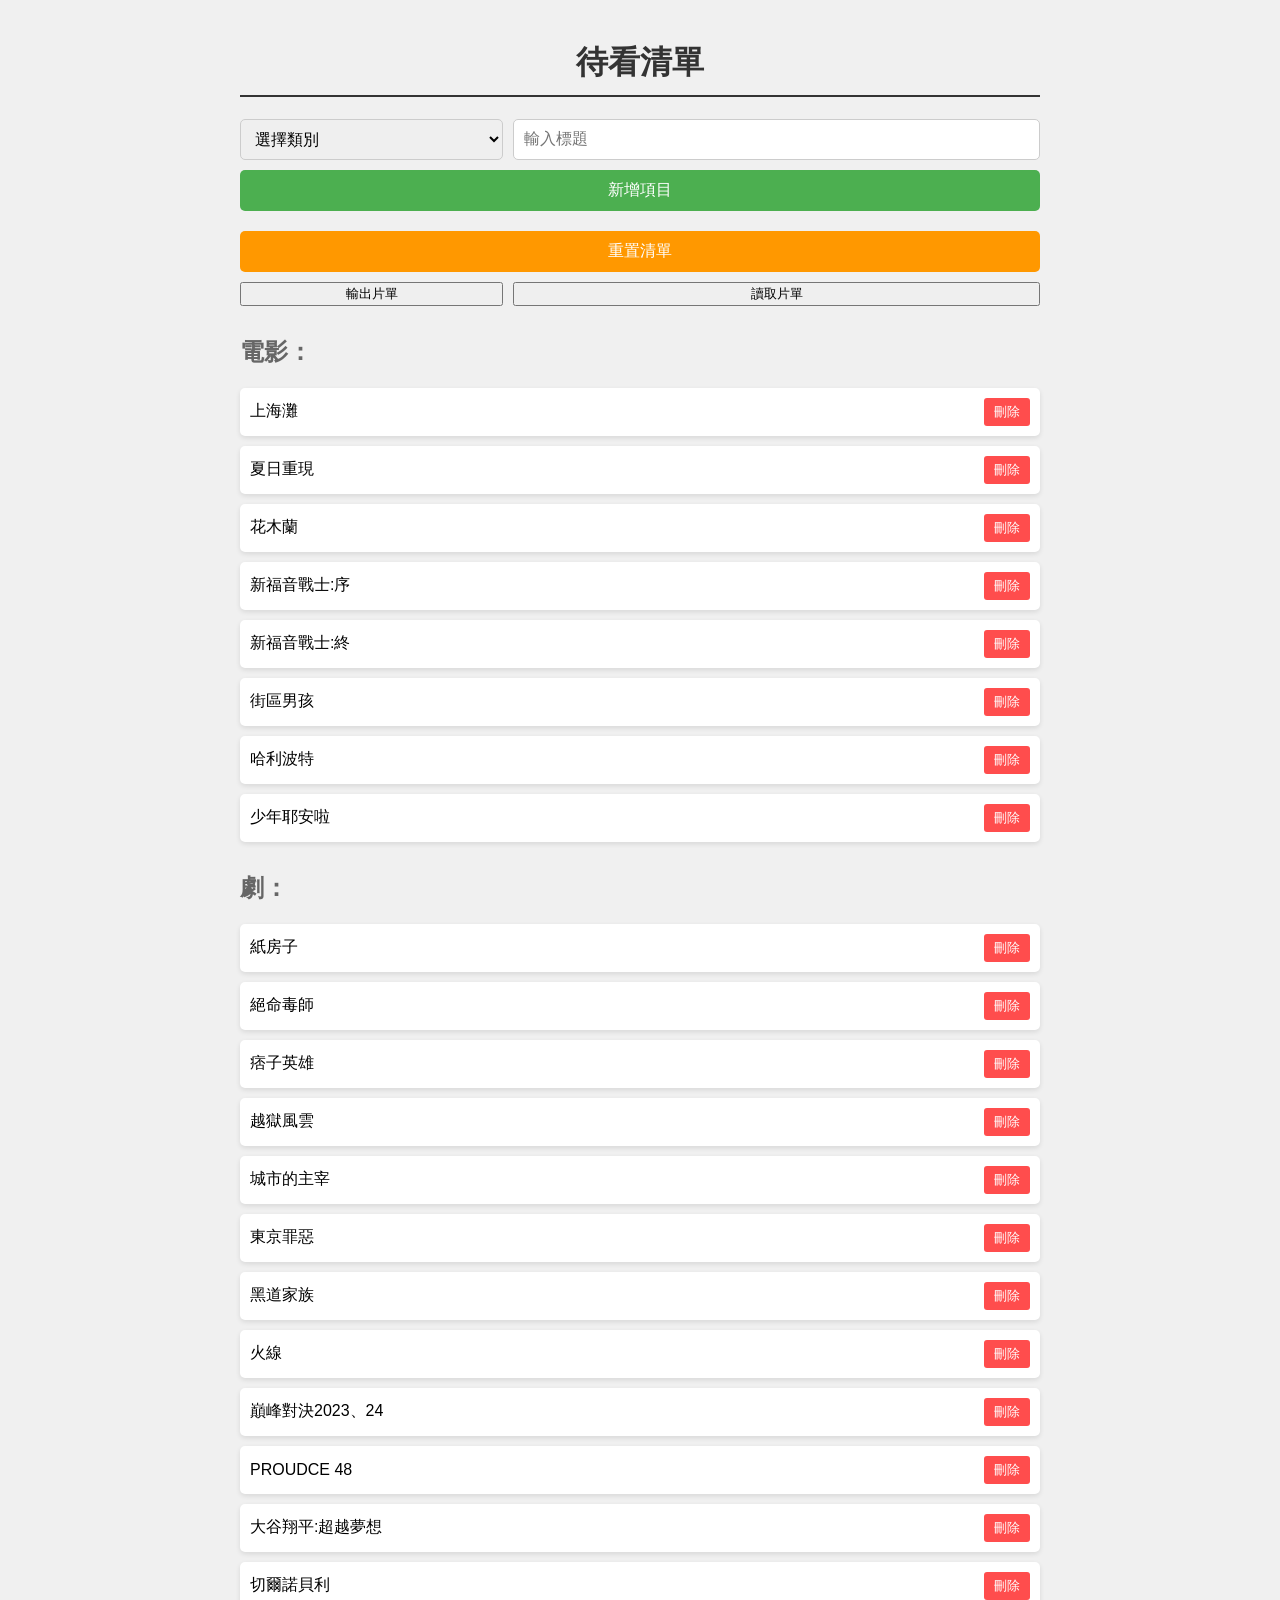
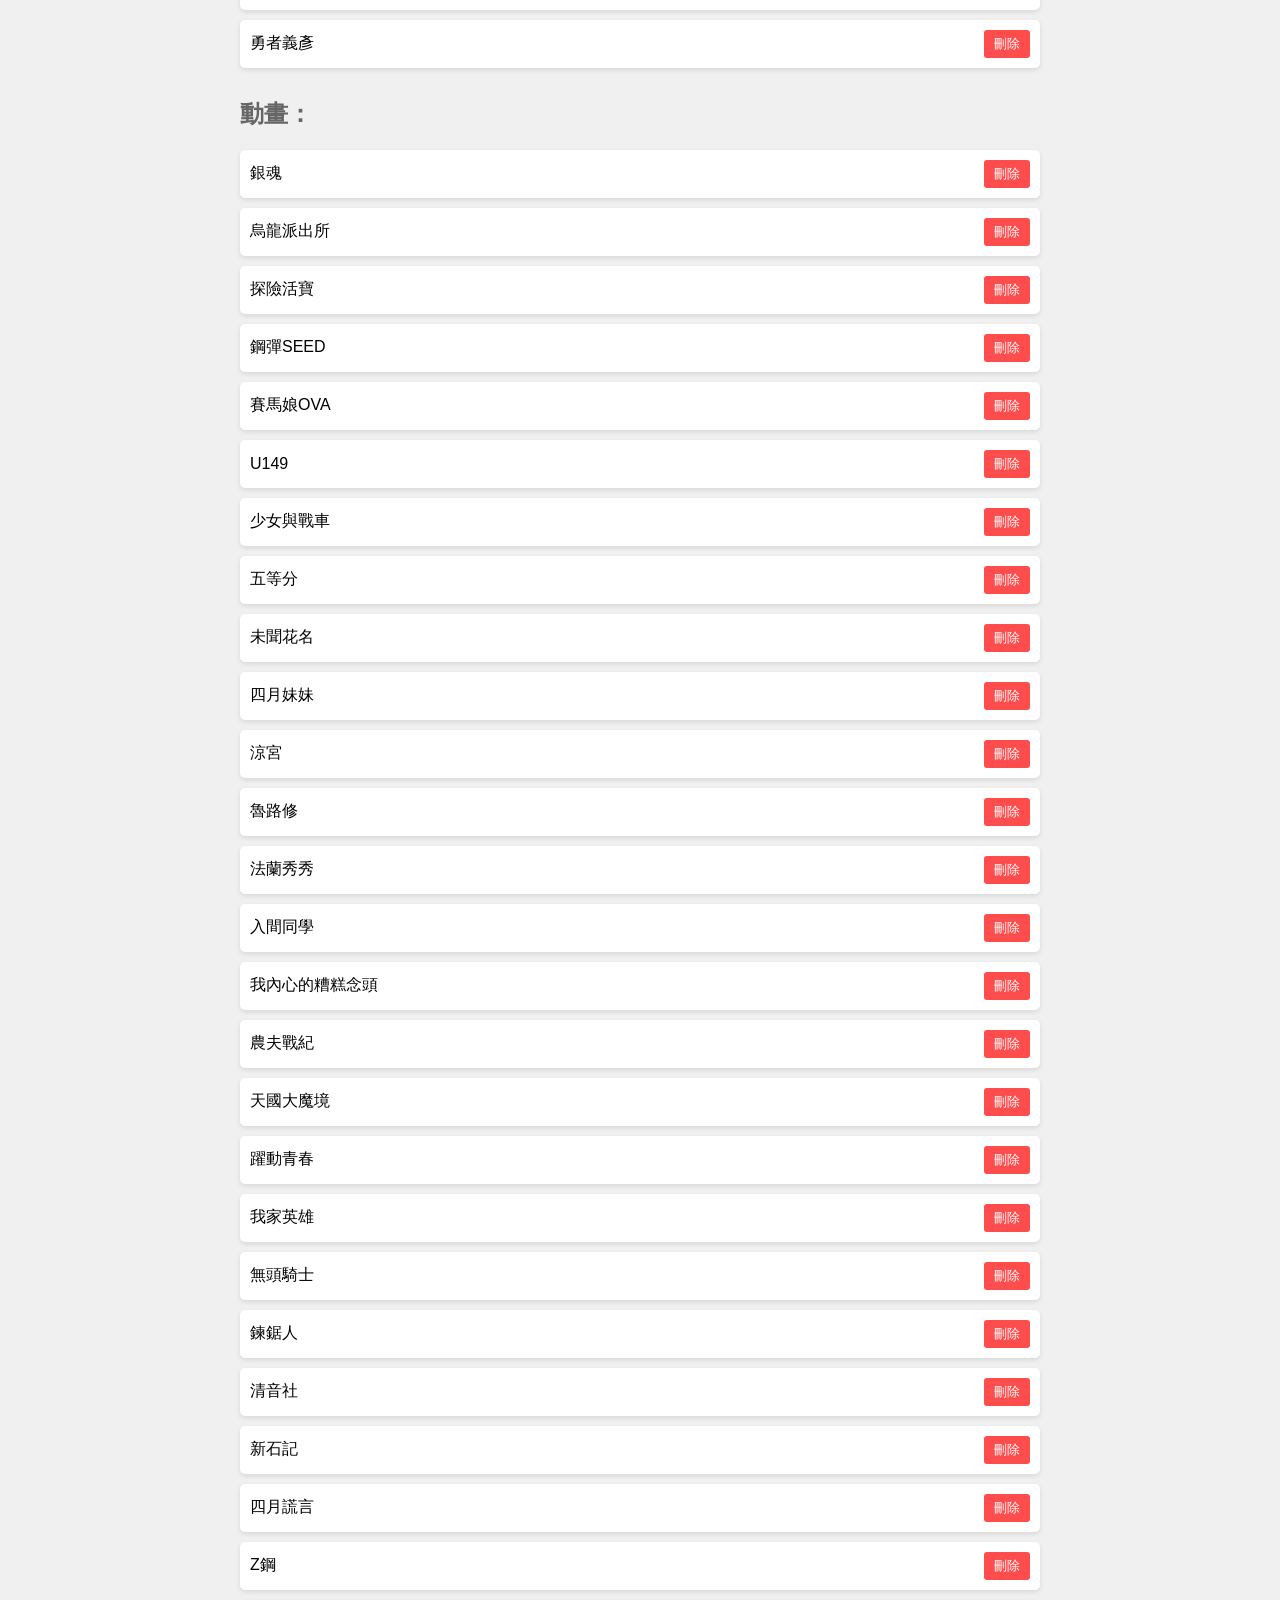
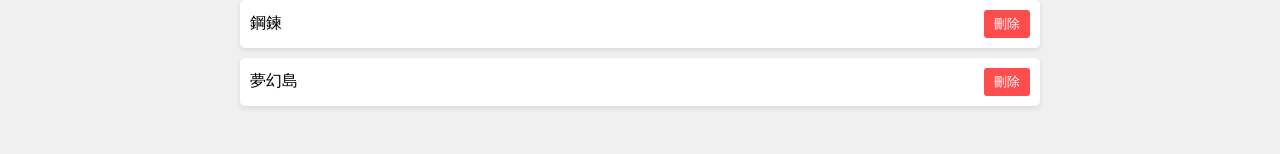
==== commit 5442df56: "增加讀取輸出功能V1" ====
--- a/al.html
+++ b/al.html
@@ -23,6 +23,9 @@
             <input type="text" id="new-item-title" placeholder="輸入標題">
             <button id="addItem">新增項目</button>
             <button id="resetItems">重置清單</button>
+            <button id="exportList">輸出片單</button>
+            <button id="importList">讀取片單</button>
+            <input type="file" id="importFile" style="display: none;">
         </div>
     </header>
 
--- a/al.css
+++ b/al.css
@@ -7,7 +7,6 @@
 }
 
 header {
-    position: relative;
     margin-bottom: 20px;
 }
 
@@ -99,29 +98,9 @@
 }
 
 @media (max-width: 600px) {
-    body {
-        padding-top: 200px;  /* 為固定的添加項目區域留出空間 */
-    }
-
-    header {
-        position: fixed;
-        top: 0;
-        left: 0;
-        right: 0;
-        background-color: #f0f0f0;
-        padding: 10px;
-        z-index: 1000;
-    }
-
-    h1 {
-        font-size: 24px;
-        margin-bottom: 10px;
-    }
-
     #add-item-container {
         grid-template-columns: 1fr;
     }
-
 
     #category-select, #addItem, #resetItems {
         grid-column: 1; 
@@ -132,7 +111,7 @@
 
     #new-item-title {
         grid-column: 1; 
-        width: 50%; /* 寬度為50% */
+        width: 80%; /* 寬度為80% */
         margin-bottom: 10px;
         height: 40px; 
     }
